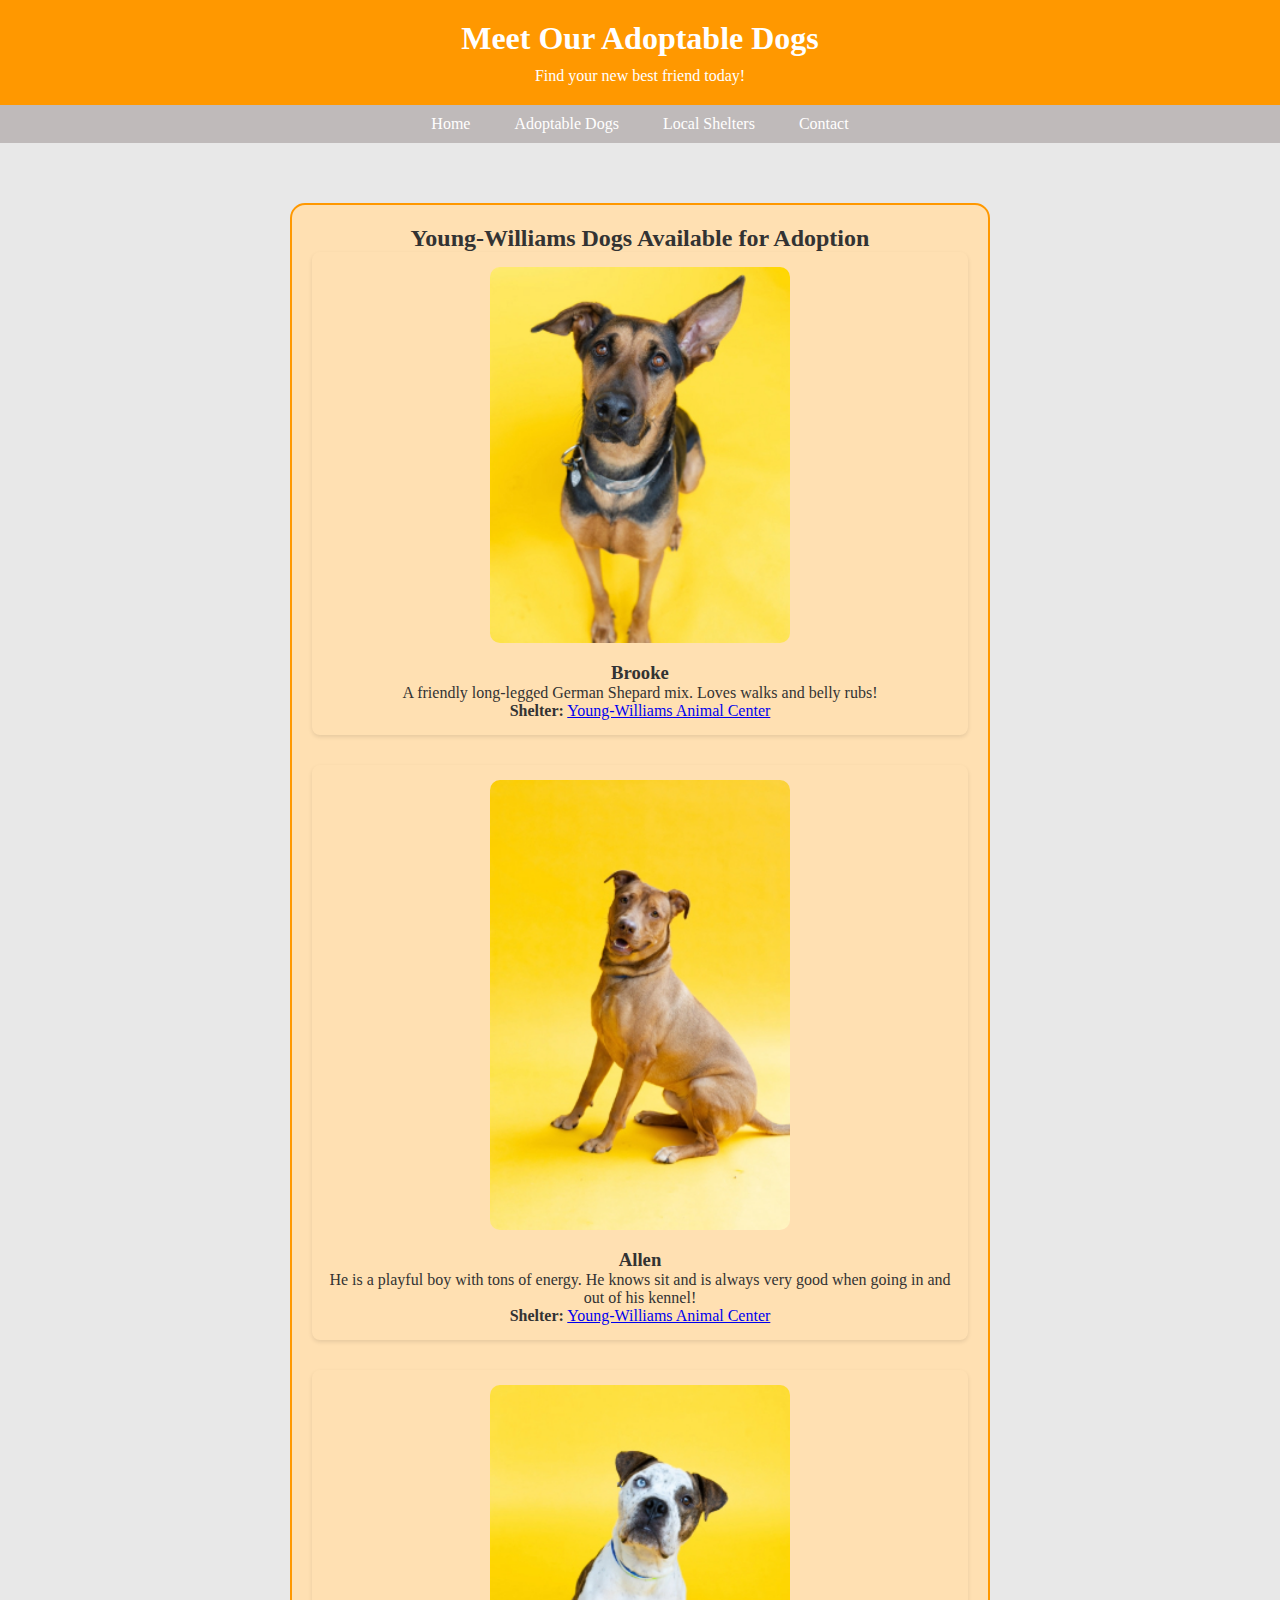
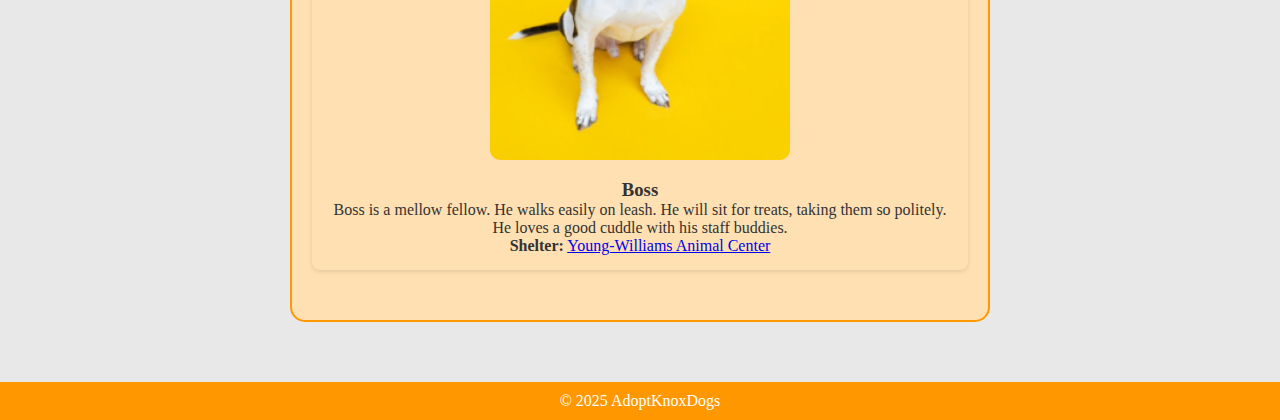
==== adopt.html @ ca2477cc "Update adopt.html" ====
<!DOCTYPE html>
<html lang="en">
<head>
    <meta charset="UTF-8">
    <meta name="viewport" content="width=device-width, initial-scale=1.0">
    <title>Adoptable Dogs - AdoptKnoxDogs</title>
    <link rel="stylesheet" href="style.css">
</head>
<body>

    <header>
        <h1>Meet Our Adoptable Dogs</h1>
        <p>Find your new best friend today!</p>
    </header>

    <nav>
        <a href="index.html">Home</a>
        <a href="adopt.html">Adoptable Dogs</a>
        <a href="shelters.html">Local Shelters</a>
        <a href="contact.html">Contact</a>
    </nav>

    <main class="main-content">
        <section id="adopt" class="orange-section">
            <h2>Young-Williams Dogs Available for Adoption</h2>

            <div class="dog-listing">
                <img src="images/BrookeSmall2.jpg" alt="Brooke, a friendly German Shepard mix" class="dog-image">
                <h3>Brooke</h3>
                <p>A friendly long-legged German Shepard mix. Loves walks and belly rubs!</p>
                <p><strong>Shelter:</strong> <a href="https://www.young-williams.org/animal/56700951-2/" target="_blank">Young-Williams Animal Center</a></p>
            </div>

            <div class="dog-listing">
                <img src="images/AllenSmall.jpg" alt="Allen, a playful mixed breed" class="dog-image">
                <h3>Allen</h3>
                <p>He is a playful boy with tons of energy. He knows sit and is always very good when going in and out of his kennel!</p>
                <p><strong>Shelter:</strong> <a href="https://www.young-williams.org/animal/57206582-2/" target="_blank">Young-Williams Animal Center</a></p>
            </div>

            <div class="dog-listing">
                <img src="images/BossSmall.jpg" alt="Boss, A Six-Year Old Terrier Pit Bull" class="dog-image">
                <h3>Boss</h3>
                <p>Boss is a mellow fellow. He walks easily on leash. He will sit for treats, taking them so politely. He loves a good cuddle with his staff buddies.</p>
                <p><strong>Shelter:</strong> <a href="https://www.young-williams.org/adopt/" target="_blank">Young-Williams Animal Center</a></p>
            </div>
        </section>
    </main>

    <footer>
        <p>&copy; 2025 AdoptKnoxDogs</p>
    </footer>

</body>
</html>
---- style.css ----
/* style.css */

/* Reset and Base Styles */
body, h1, h2, h3, p, ul, li {
    margin: 0;
    padding: 0;
}

body {
    font-family: Playfair Display;
    background-color: #e8e8e8;
    color: #333;
    text-align: center;
}

ul {
    list-style-type: none;
    padding: 0;
}

li {
    margin-bottom: 10px;
}

/* Header and Navigation */
header {
    background-color: #ff9800;
    color: white;
    padding: 20px 0;
}

header h1 {
    margin-bottom: 10px;
}

nav {
    background-color: #bfbaba;
    padding: 10px 0;
    margin-bottom: 20px;
}

nav a {
    color: white;
    text-decoration: none;
    padding: 10px 20px;
    border-radius: 5px;
}

nav a:hover {
    background-color: #bfbaba;
}

/* Main Content and Sections */
.main-content {
    padding: 20px;
    max-width: 800px;
    margin: 20px auto;
}

.section {
    background-color: white;
    padding: 20px;
    margin-bottom: 20px;
    border-radius: 8px;
    box-shadow: 0 2px 4px rgba(0, 0, 0, 0.1);
}

.orange-section {
    border: 2px solid #ff9800;
    background-color: #ffe0b2;
    padding: 20px;
    margin: 20px auto;
    max-width: 700px;
    box-sizing: border-box;
    border-radius: 15px;
}

/* Dog Specific Styles */
.dog-image {
    width: 300px;
    height: auto;
    border-radius: 10px;
    margin-bottom: 15px;
}

.dog-listing {
    margin-bottom: 30px;
    padding: 15px;
    border-radius: 8px;
    box-shadow: 0 2px 4px rgba(0, 0, 0, 0.1);
}

/* Footer */
footer {
    background-color: #ff9800;
    color: white;
    padding: 10px 0;
}

/* Section Heading and List Spacing */
#shelters h2, #contact h2, #about h2 {
    margin-bottom: 20px;
}

#shelters ul, #contact ul, #about ul {
    margin-top: 10px;
}

/* Local Shelters Specific */
#shelters ul {
    list-style-type: none;
}

/* Team Section Styles */
#team {
    text-align: center;
}

.team-members-wrapper {
    display: flex;
    flex-wrap: wrap;
    justify-content: center;
}

.team-member {
    display: flex;
    flex-direction: column;
    align-items: center;
    width: 300px;
    margin: 20px;
    padding: 15px;
    border-radius: 8px;
    box-shadow: 0 2px 4px rgba(0, 0, 0, 0.1);
    background-color: #ff9800;
}

.team-member h3 {
    color: #ffffff; /* Change color of team member names to black */
}

.team-member p {
    color: #ffffff; /* Change color of titles and descriptions to dark gray */
}

.team-member-image {
    width: 150px;
    height: 150px;
    border-radius: 50%;
    object-fit: cover;
    margin-bottom: 10px;
}

/* Responsive Design */
@media (max-width: 600px) {
    nav a {
        display: block;
        width: 100%;
        margin-bottom: 5px;
    }
}
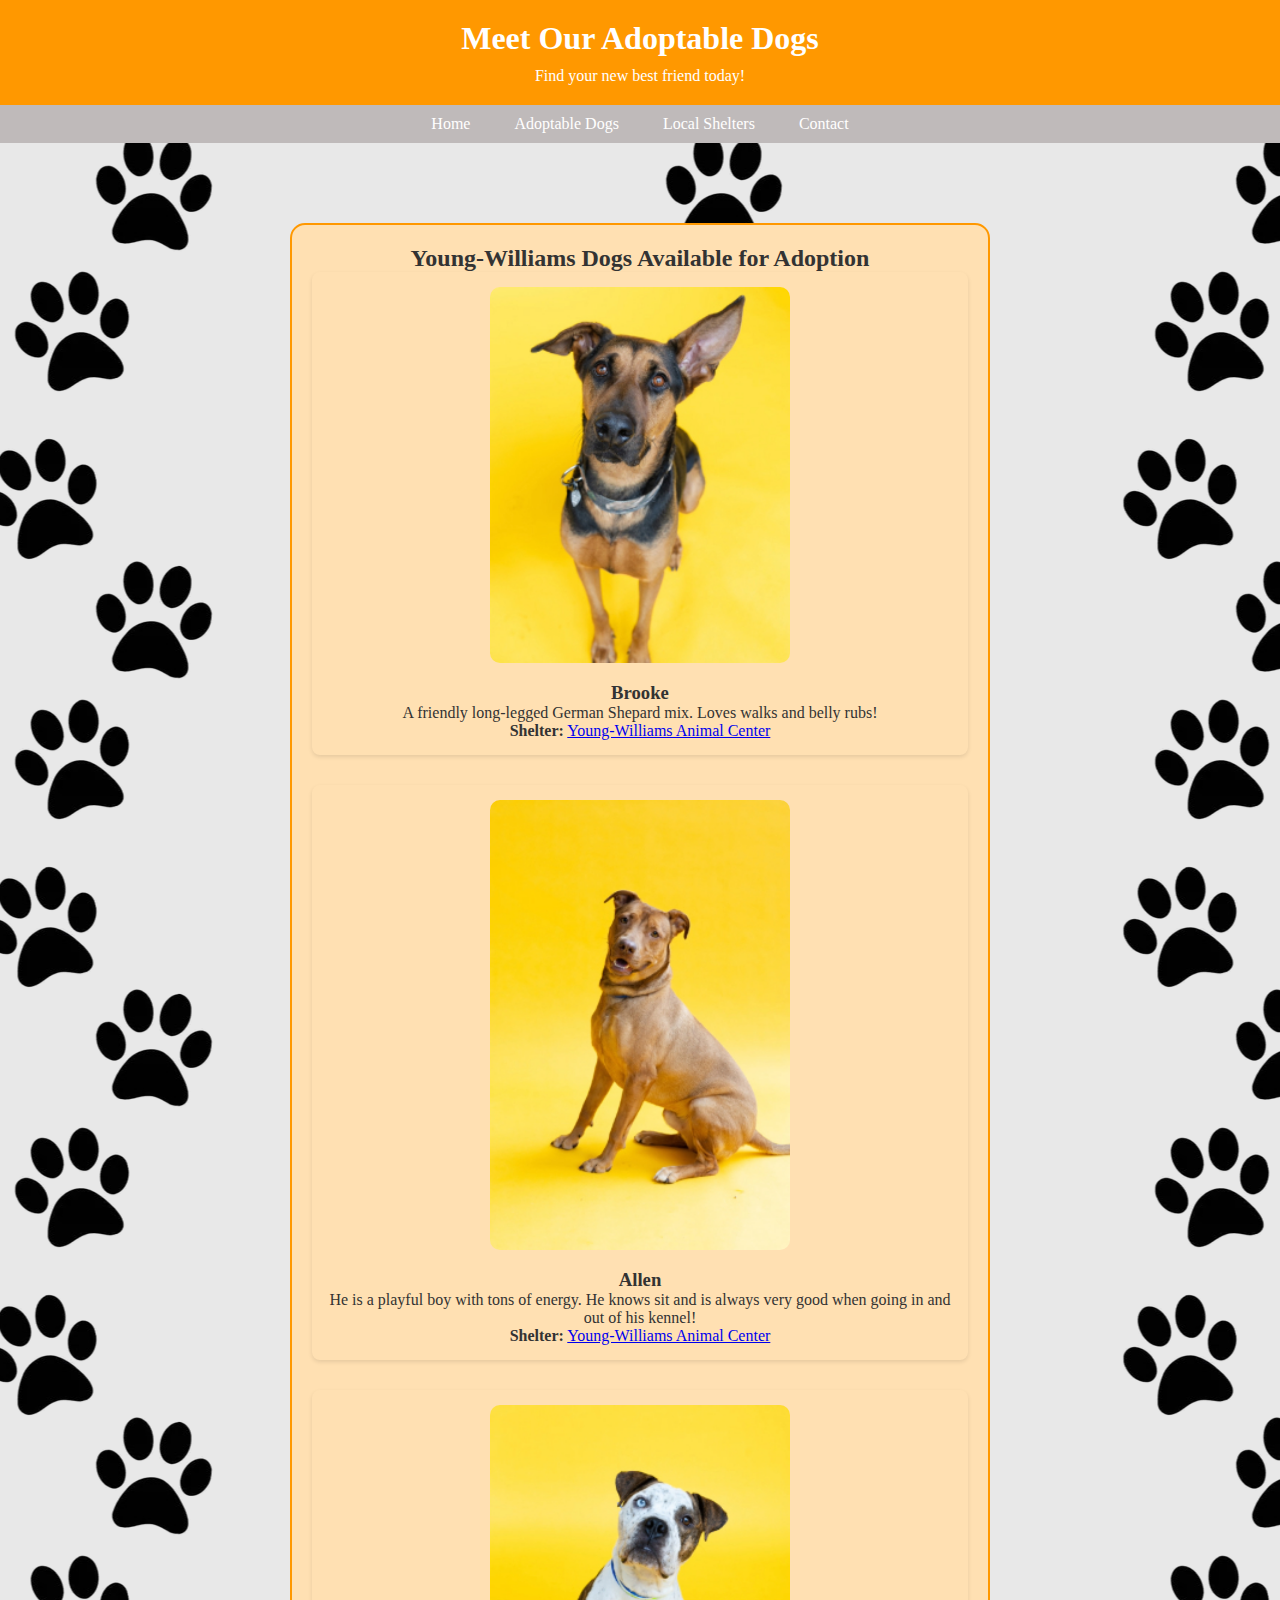
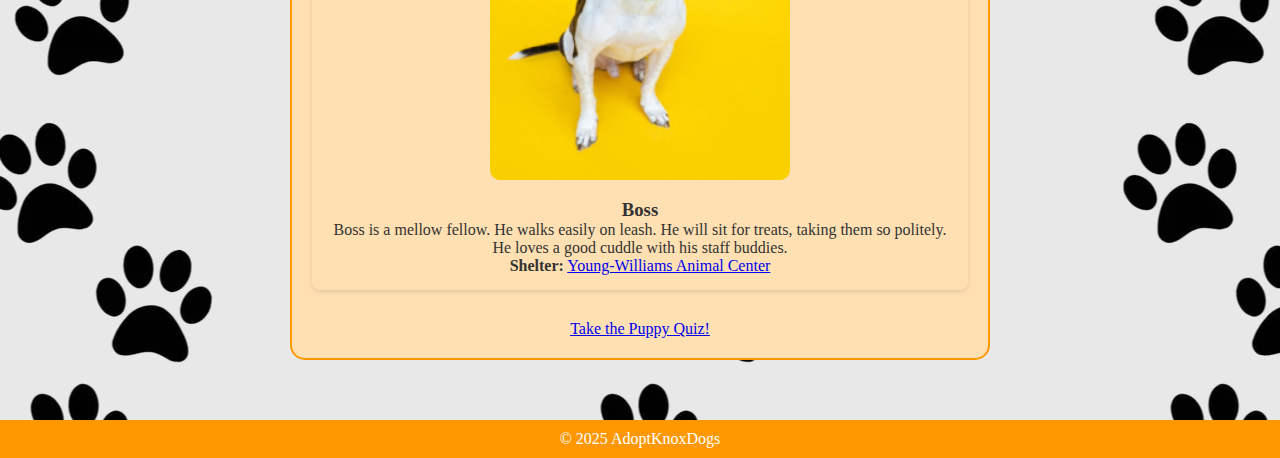
==== commit 8d5d14c9: "Update adopt.html" ====
--- a/adopt.html
+++ b/adopt.html
@@ -42,9 +42,10 @@
                 <img src="images/BossSmall.jpg" alt="Boss, A Six-Year Old Terrier Pit Bull" class="dog-image">
                 <h3>Boss</h3>
                 <p>Boss is a mellow fellow. He walks easily on leash. He will sit for treats, taking them so politely. He loves a good cuddle with his staff buddies.</p>
-                <p><strong>Shelter:</strong> <a href="https://www.young-williams.org/adopt/" target="_blank">Young-Williams Animal Center</a></p>
+                <p><strong>Shelter:</strong> <a href="https://www.young-williams.org/animal/boss/" target="_blank">Young-Williams Animal Center</a></p>
             </div>
-        </section>
+
+            <a href="puppy-quiz.html">Take the Puppy Quiz!</a> </section>
     </main>
 
     <footer>
--- a/style.css
+++ b/style.css
@@ -11,6 +11,12 @@
     background-color: #e8e8e8;
     color: #333;
     text-align: center;
+    background-image: url('images/PawPrint.png'); /* Add pawprint background */
+    background-repeat: repeat;
+    background-position: -25% 0;
+    min-height: 100vh; /* Set minimum height to viewport height */
+    display: flex;
+    flex-direction: column;
 }
 
 ul {
@@ -55,6 +61,9 @@
     padding: 20px;
     max-width: 800px;
     margin: 20px auto;
+    flex: 1; /* Allow main content to grow */
+    display: flex;
+    flex-direction: column;
 }
 
 .section {
@@ -134,14 +143,6 @@
     background-color: #ff9800;
 }
 
-.team-member h3 {
-    color: #ffffff; /* Change color of team member names to black */
-}
-
-.team-member p {
-    color: #ffffff; /* Change color of titles and descriptions to dark gray */
-}
-
 .team-member-image {
     width: 150px;
     height: 150px;
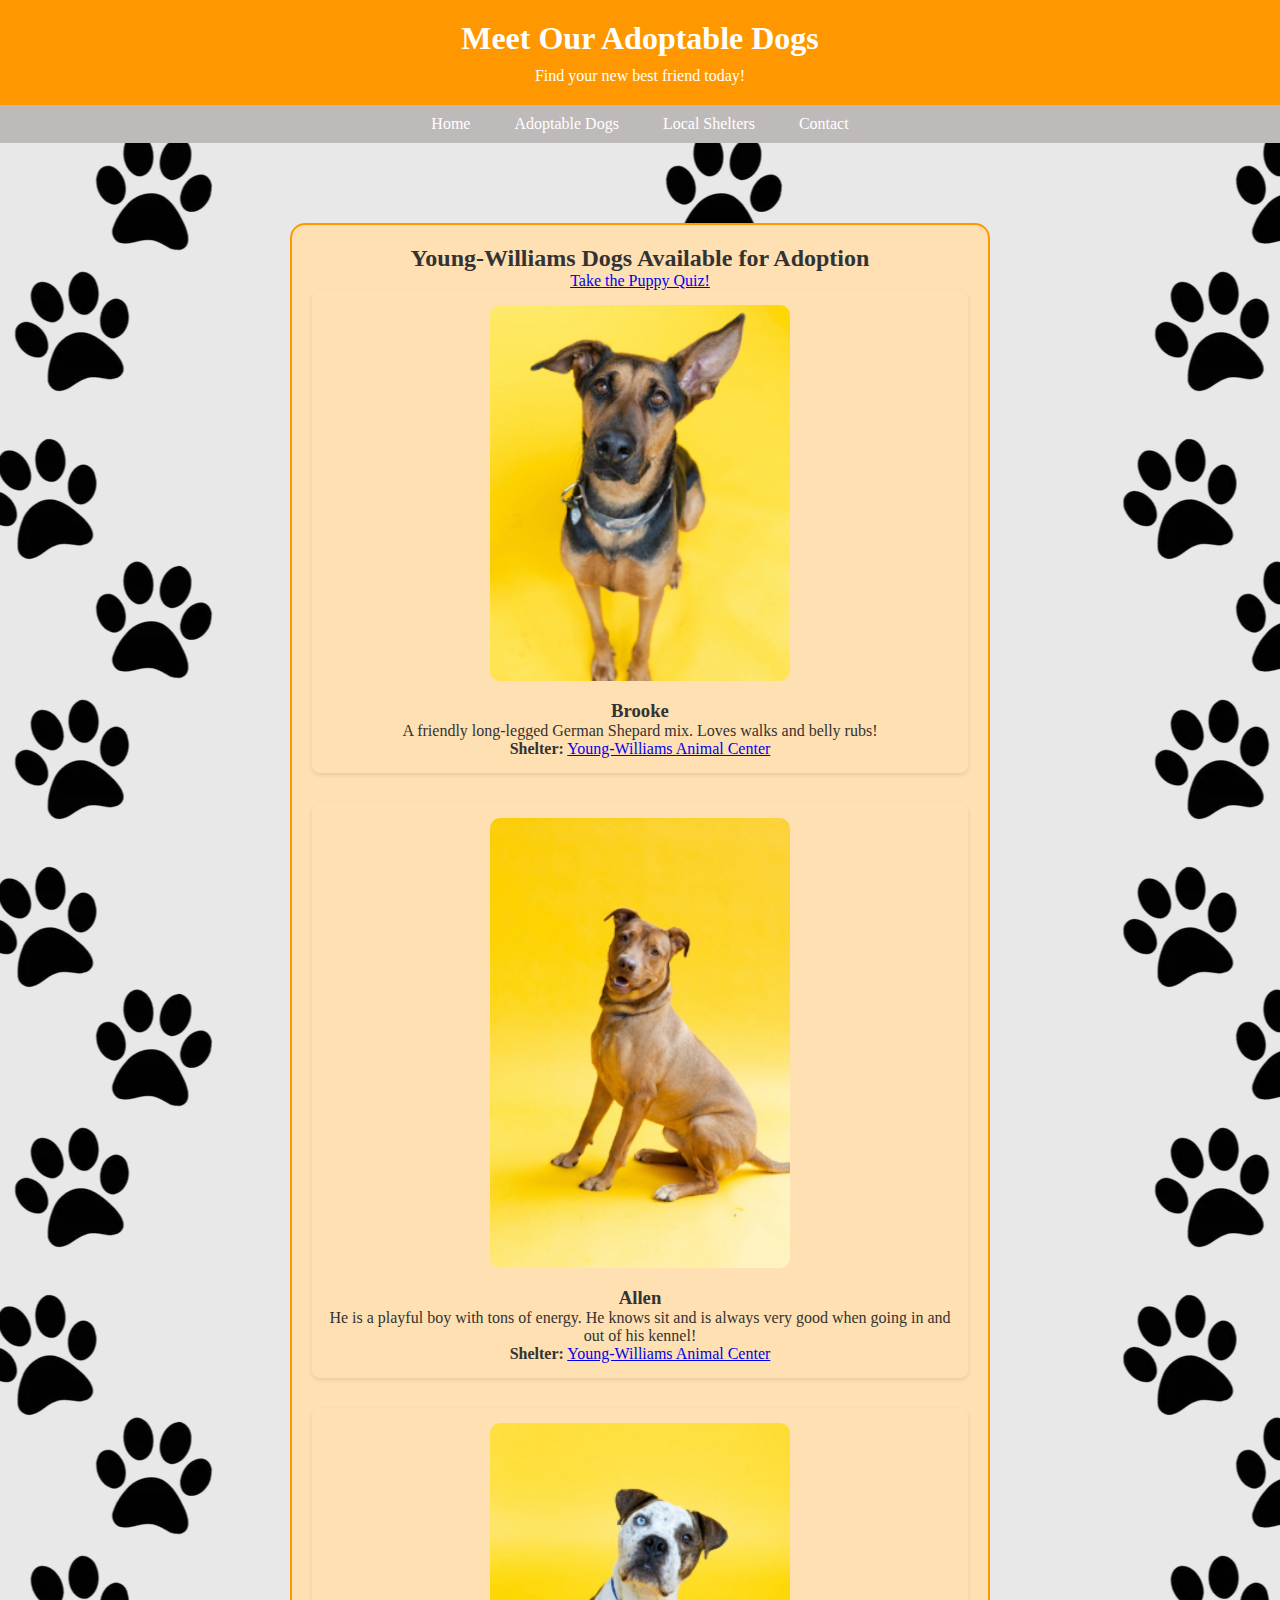
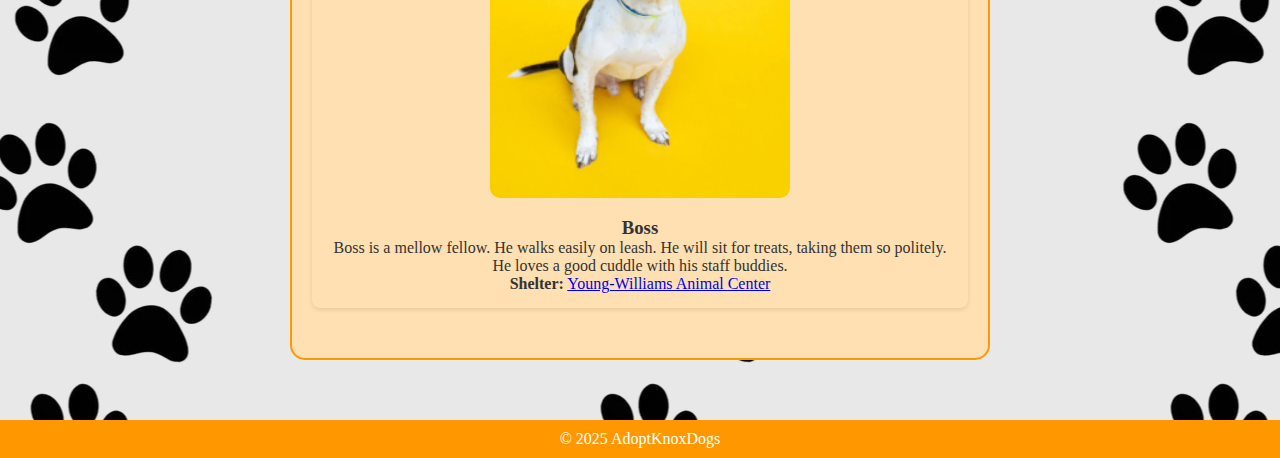
==== commit 533db5cd: "Update adopt.html" ====
--- a/adopt.html
+++ b/adopt.html
@@ -23,6 +23,7 @@
     <main class="main-content">
         <section id="adopt" class="orange-section">
             <h2>Young-Williams Dogs Available for Adoption</h2>
+            <a href="quiz.html">Take the Puppy Quiz!</a>
 
             <div class="dog-listing">
                 <img src="images/BrookeSmall2.jpg" alt="Brooke, a friendly German Shepard mix" class="dog-image">
@@ -45,7 +46,7 @@
                 <p><strong>Shelter:</strong> <a href="https://www.young-williams.org/animal/boss/" target="_blank">Young-Williams Animal Center</a></p>
             </div>
 
-            <a href="puppy-quiz.html">Take the Puppy Quiz!</a> </section>
+        </section>
     </main>
 
     <footer>
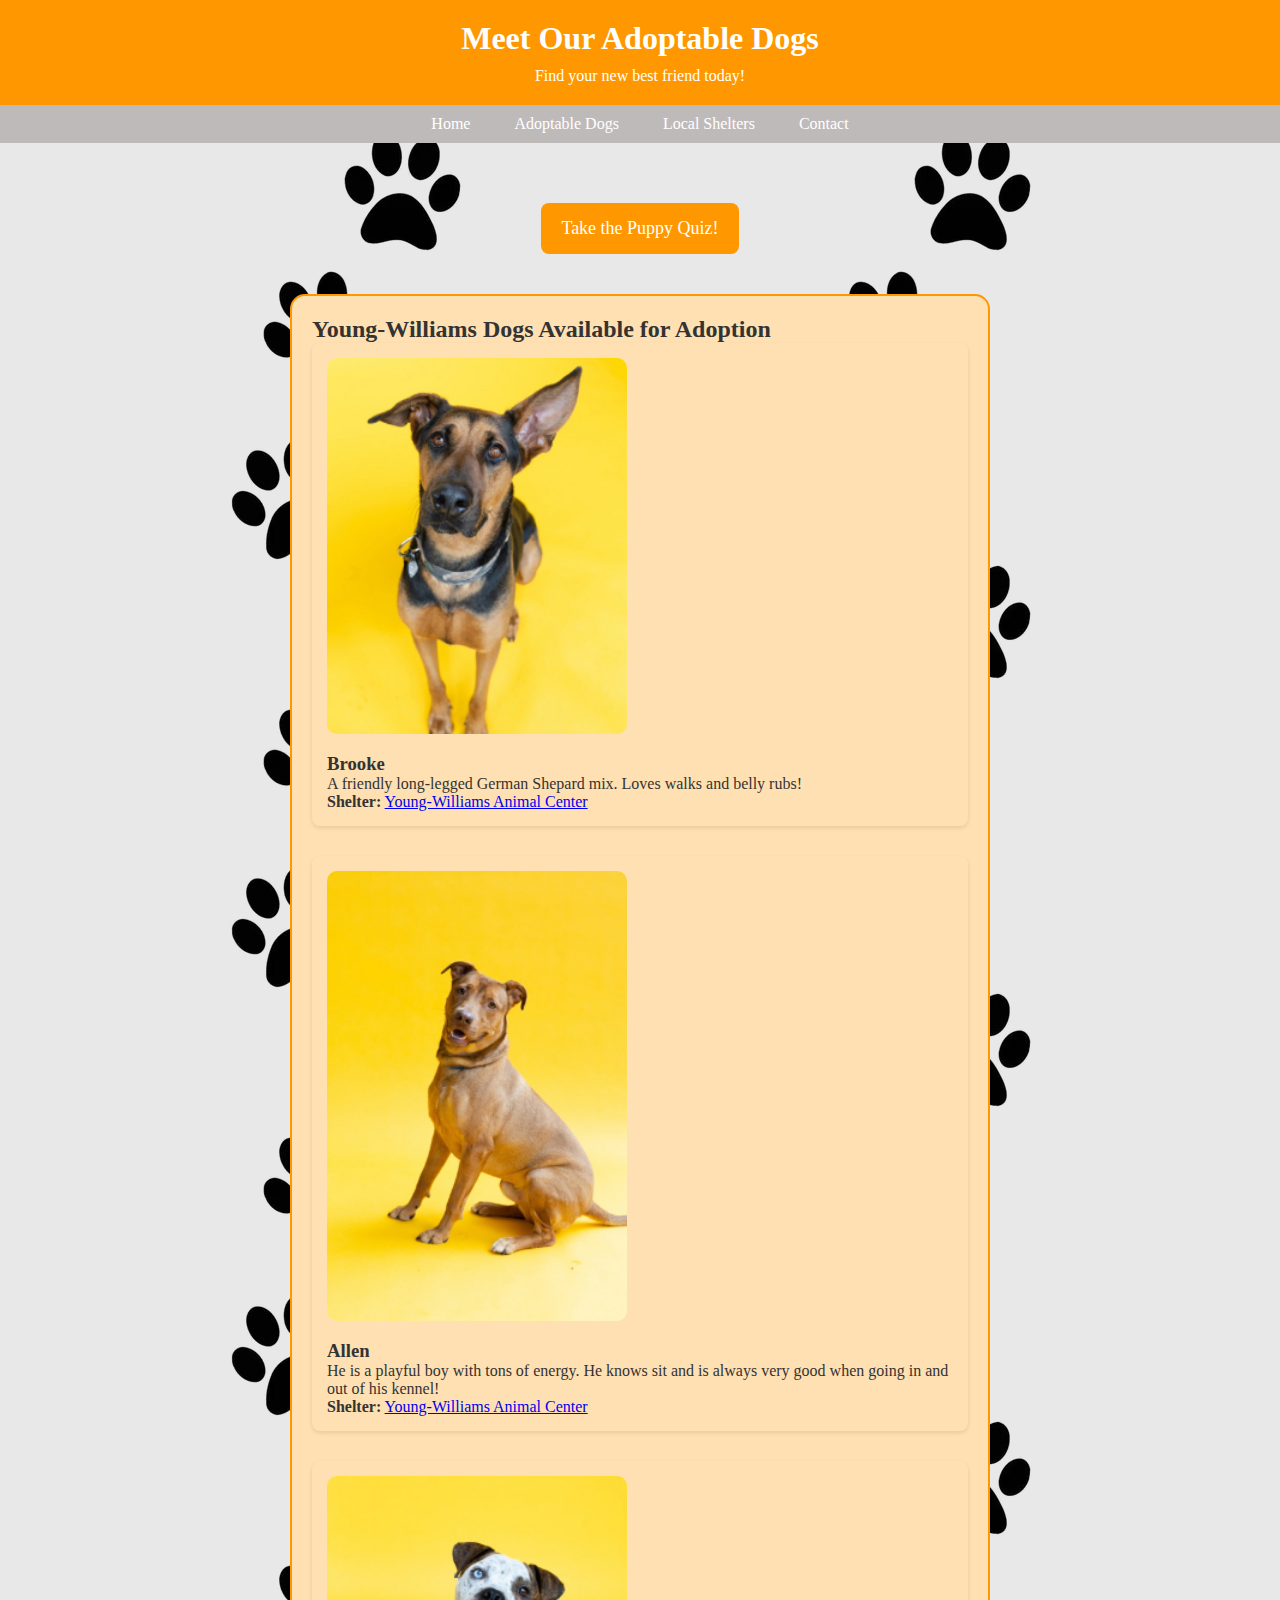
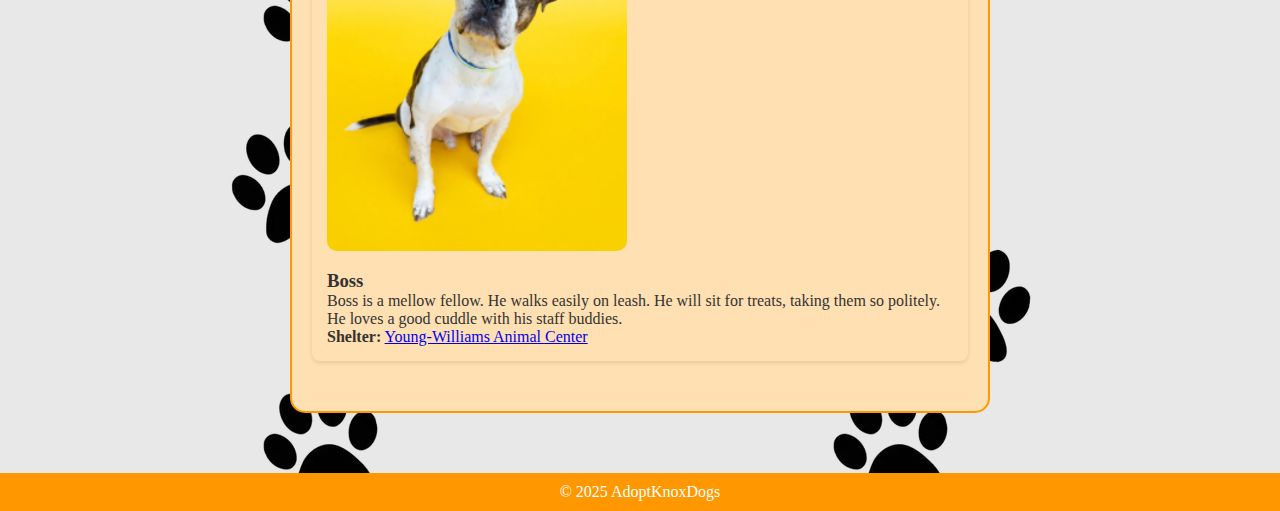
==== commit 21e92b27: "Update adopt.html" ====
--- a/adopt.html
+++ b/adopt.html
@@ -21,9 +21,11 @@
     </nav>
 
     <main class="main-content">
+        <div class="quiz-link-box">
+            <a href="quiz.html">Take the Puppy Quiz!</a>
+        </div>
         <section id="adopt" class="orange-section">
             <h2>Young-Williams Dogs Available for Adoption</h2>
-            <a href="quiz.html">Take the Puppy Quiz!</a>
 
             <div class="dog-listing">
                 <img src="images/BrookeSmall2.jpg" alt="Brooke, a friendly German Shepard mix" class="dog-image">
--- a/style.css
+++ b/style.css
@@ -11,10 +11,10 @@
     background-color: #e8e8e8;
     color: #333;
     text-align: center;
-    background-image: url('images/PawPrint.png'); /* Add pawprint background */
+    background-image: url('images/PawPrint.png');
     background-repeat: repeat;
-    background-position: -25% 0;
-    min-height: 100vh; /* Set minimum height to viewport height */
+    background-position: 10% 0;
+    min-height: 100vh;
     display: flex;
     flex-direction: column;
 }
@@ -61,7 +61,7 @@
     padding: 20px;
     max-width: 800px;
     margin: 20px auto;
-    flex: 1; /* Allow main content to grow */
+    flex: 1;
     display: flex;
     flex-direction: column;
 }
@@ -82,6 +82,7 @@
     max-width: 700px;
     box-sizing: border-box;
     border-radius: 15px;
+    text-align: left; /* Added to prevent centering */
 }
 
 /* Dog Specific Styles */
@@ -159,3 +160,24 @@
         margin-bottom: 5px;
     }
 }
+
+.quiz-link-box {
+    background-color: #ff9800;
+    padding: 15px 20px;
+    border-radius: 8px;
+    text-align: center;
+    margin-bottom: 20px;
+    width: fit-content; /* Fit content to link width */
+    margin-left: auto; /* Center horizontally */
+    margin-right: auto; /* Center horizontally */
+}
+
+.quiz-link-box a {
+    color: white;
+    text-decoration: none;
+    font-size: 18px;
+}
+
+.quiz-link-box a:hover {
+    text-decoration: underline;
+}
